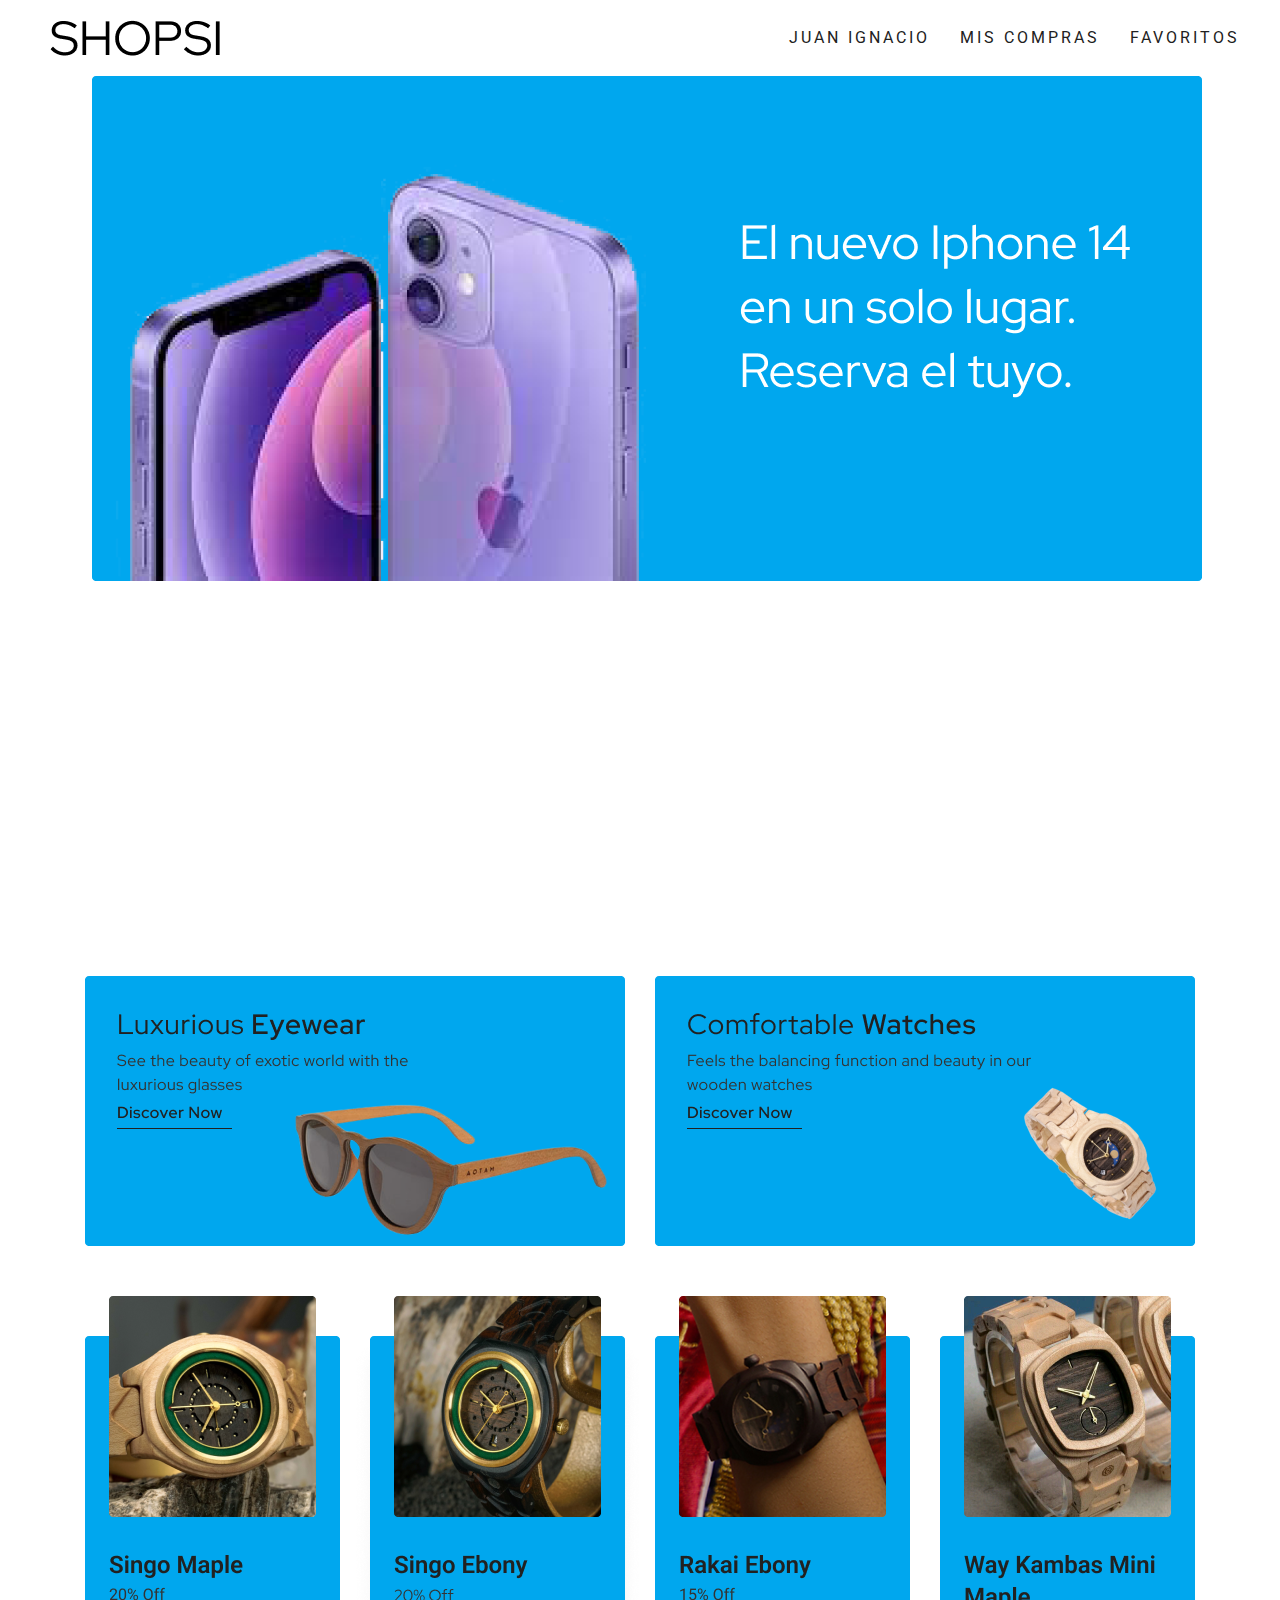
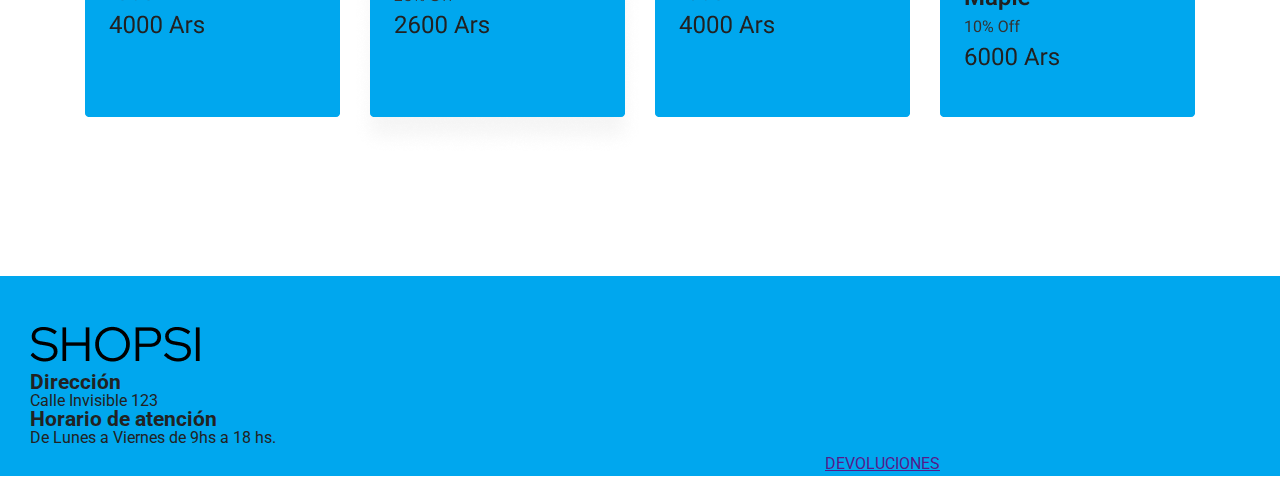
==== index.html @ 846dbc86 "first commit" ====
<!DOCTYPE html>
<html lang="en">

<head>
    <meta charset="UTF-8">
    <meta http-equiv="X-UA-Compatible" content="IE=edge">
    <meta name="viewport" content="width=device-width, initial-scale=1.0">
    <link rel="preconnect" href="https://fonts.googleapis.com">
    <link rel="preconnect" href="https://fonts.gstatic.com" crossorigin>
    <link href="https://fonts.googleapis.com/css2?family=Roboto&display=swap" rel="stylesheet">
    <link rel="stylesheet" href="./CSS/style.css">
    <link rel="stylesheet" href="./CSS/reset.css">
    <title>Challange CargoFive</title>
</head>

<body>
    <header class="header">
        <span class="logo">
            <p><img src="./SRC/SHOPSI.png" alt=""></p>
        </span>
        <nav class="nav">
            <a href="" class="link">Juan Ignacio</a>
            <a href="" class="link">Mis Compras</a>
            <a href="" class="link link-button">Favoritos</a>
        </nav>
    </header>
    <section class="main-text">
        <div class="main-text-principal ">
            <img src="./SRC/MainArticleprincipal.png" alt="" class="">
        </div>
    </section>
    <section class="second-part">
        <div class="second-part-SP ">
            <img src="./SRC/Favoritos.png" alt="" class="firstImg">
            <img src="./SRC/Watches.png" alt="">
        </div>
    </section>
    <footer class="footer" id="Contacto">
        <img src="./SRC/SHOPSI.png" alt="">
        <div class="paragraph">
            <h5>Dirección</h5>
            <p>Calle Invisible 123</p>
            <h5>Horario de atención</h5>
            <p>De Lunes a Viernes
                de 9hs a 18 hs.</p>
        </div>
        <div class="box">
            <a href="" class="btn">DEVOLUCIONES</a>
        </div>
    </footer>

</body>

</html>
---- CSS/style.css ----
*,
*:after,
*:before {
  -webkit-box-sizing: border-box;
          box-sizing: border-box;
}

/* Color Theme Swatches in Hex */
/*FONT*/
html {
  scroll-behavior: smooth;
}

html::-webkit-scrollbar {
  width: 10px;
  height: 8px;
}

html::-webkit-scrollbar-thumb {
  background: #00A7EE;
  border-radius: 4px;
}

html::-webkit-scrollbar-thumb:active {
  background-color: #00A7EE;
}

html body {
  font-family: "Roboto", sans-serif;
  background-color: #fff;
  overflow-x: hidden;
}

html body .header {
  padding: 20px;
  display: -webkit-box;
  display: -ms-flexbox;
  display: flex;
  -webkit-box-pack: justify;
      -ms-flex-pack: justify;
          justify-content: space-between;
}

html body .header .logo p {
  margin-left: 30px;
}

html body .header .nav {
  display: -webkit-box;
  display: -ms-flexbox;
  display: flex;
  font-family: "Roboto", sans-serif;
}

html body .header .nav .link {
  padding: 10px;
  margin-right: 10px;
  color: #212121;
  text-decoration: none;
  text-transform: uppercase;
  letter-spacing: 3px;
  font-family: "Roboto", sans-serif;
  -webkit-transition: all 0.2s;
  transition: all 0.2s;
  position: relative;
  display: inline-block;
}

html body .header .nav .link::after {
  content: "";
  position: absolute;
  bottom: 0;
  left: 0;
  right: 100%;
  display: inline-block;
  height: 0.1rem;
  background: #00A7EE;
  -webkit-transition: all 0.25s cubic-bezier(1, 0.1, 0.16, 0.9);
  transition: all 0.25s cubic-bezier(1, 0.1, 0.16, 0.9);
}

html body .header .nav .link:hover {
  color: #00A7EE;
}

html body .header .nav .link:hover::after {
  right: 0;
  height: 1px;
  background: #00A7EE;
}

html body .main-text {
  max-width: 100%;
  min-height: 100vh;
}

html body .main-text-principal {
  display: -webkit-box;
  display: -ms-flexbox;
  display: flex;
  -webkit-box-pack: center;
      -ms-flex-pack: center;
          justify-content: center;
  -webkit-box-align: center;
      -ms-flex-align: center;
          align-items: center;
}

html body .second-part {
  max-width: 100%;
  min-height: 100vh;
}

html body .second-part-SP {
  display: -webkit-box;
  display: -ms-flexbox;
  display: flex;
  -webkit-box-pack: center;
      -ms-flex-pack: center;
          justify-content: center;
  -webkit-box-align: center;
      -ms-flex-align: center;
          align-items: center;
  -webkit-box-orient: vertical;
  -webkit-box-direction: normal;
      -ms-flex-direction: column;
          flex-direction: column;
}

html body .second-part-SP .firstImg {
  margin-bottom: 50px;
}

html body .footer {
  width: 100%;
  height: 200px;
  background-color: #00A7EE;
  font-family: "Roboto", sans-serif;
}

html body .footer img {
  margin: 50px 0 0 30px;
}

html body .footer .paragraph {
  margin: 10px 0px 0px 30px;
  display: -webkit-box;
  display: -ms-flexbox;
  display: flex;
  -webkit-box-orient: vertical;
  -webkit-box-direction: normal;
      -ms-flex-direction: column;
          flex-direction: column;
}

html body .footer .paragraph h5 {
  font-size: 1.3rem;
  font-weight: bold;
}

html body .footer .box {
  background-color: #00A7EE;
}

html body .footer .box .btn {
  margin-right: 300px;
  float: right;
  padding: 10px 40px;
}
/*# sourceMappingURL=style.css.map */
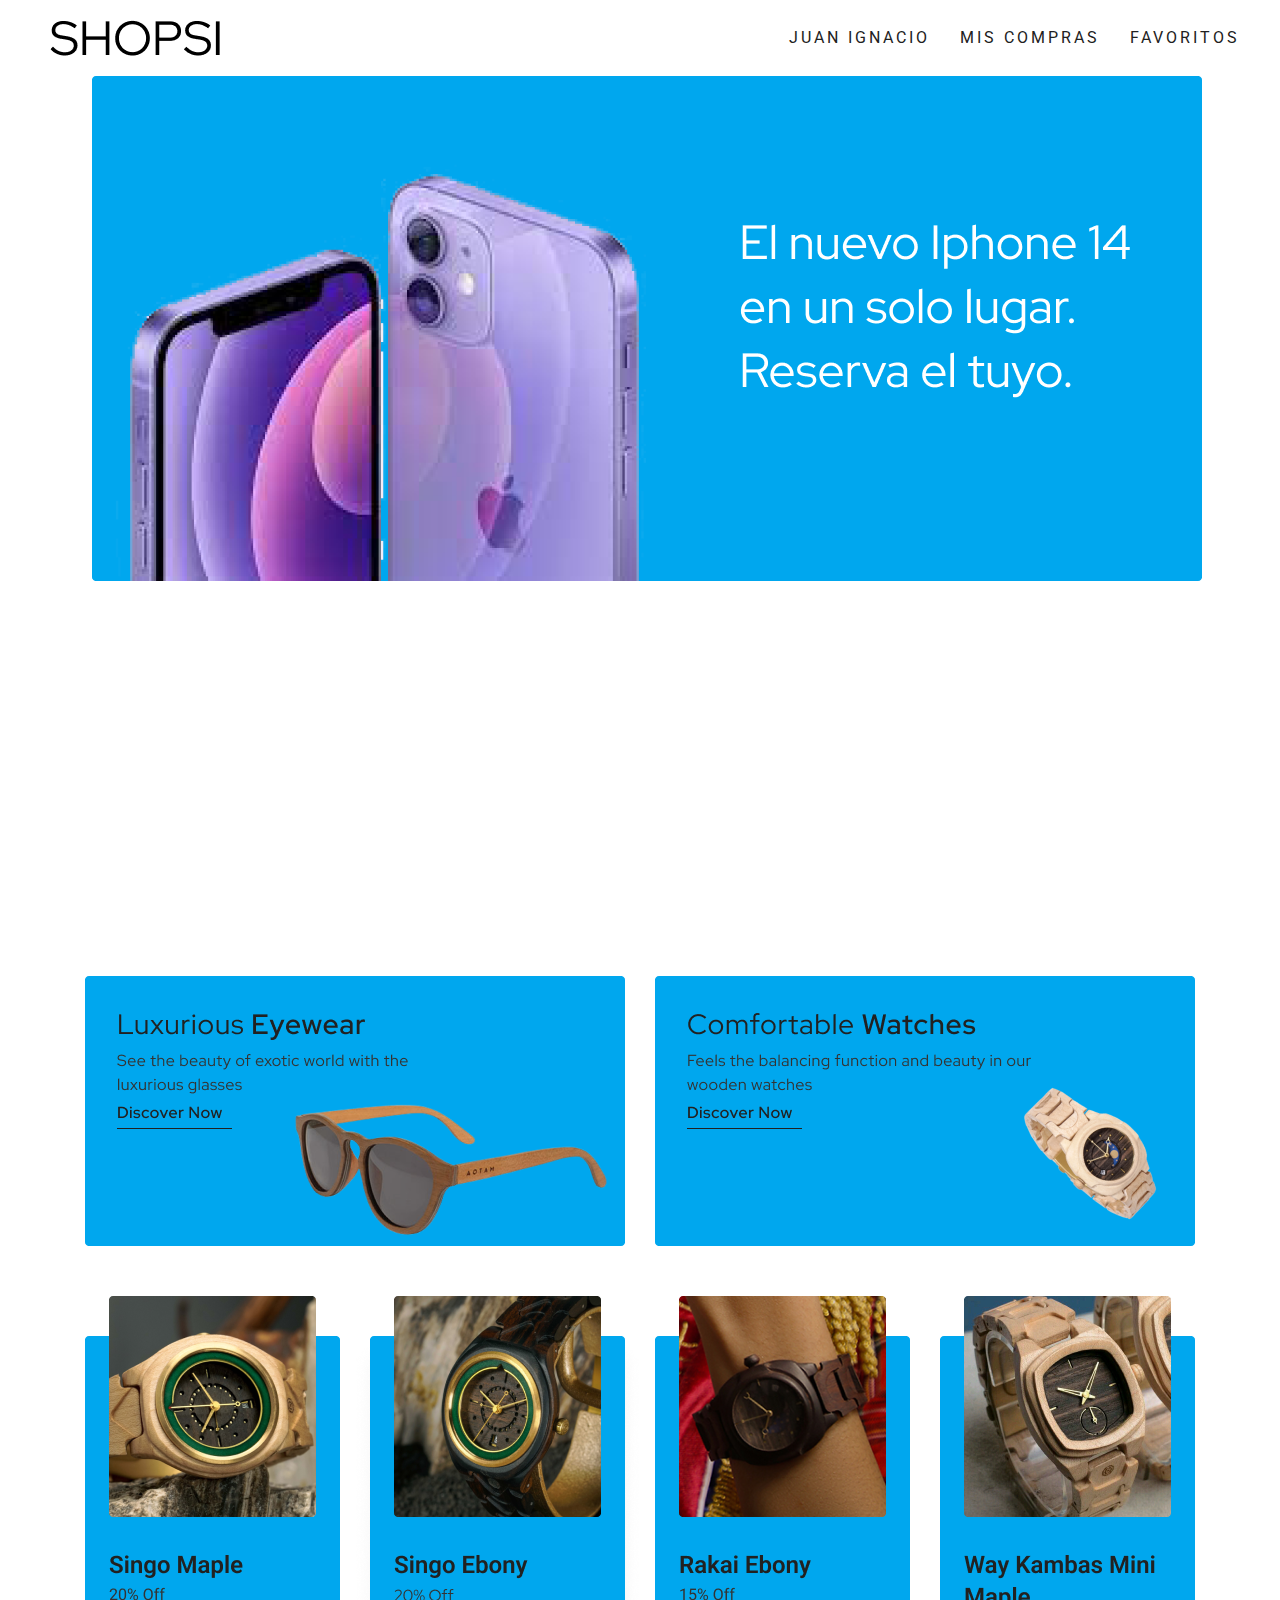
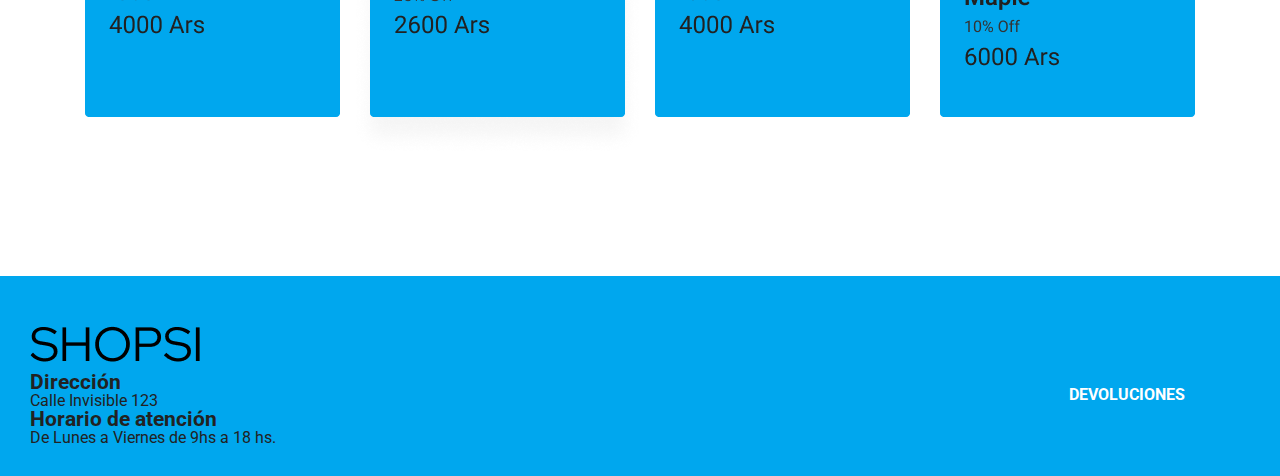
==== commit 48a9dc10: "Challange finish" ====
--- a/index.html
+++ b/index.html
@@ -8,8 +8,12 @@
     <link rel="preconnect" href="https://fonts.googleapis.com">
     <link rel="preconnect" href="https://fonts.gstatic.com" crossorigin>
     <link href="https://fonts.googleapis.com/css2?family=Roboto&display=swap" rel="stylesheet">
-    <link rel="stylesheet" href="./CSS/style.css">
+    <link rel="stylesheet" href="./sass/style.css">
     <link rel="stylesheet" href="./CSS/reset.css">
+    <link rel="apple-touch-icon" sizes="180x180" href="./SRC/favicon.ico">
+    <link rel="icon" type="image/png" sizes="32x32" href="./SRC/favicon.ico">
+    <link rel="icon" type="image/png" sizes="16x16" href="./SRC/favicon.ico">
+
     <title>Challange CargoFive</title>
 </head>
 
@@ -37,15 +41,18 @@
     </section>
     <footer class="footer" id="Contacto">
         <img src="./SRC/SHOPSI.png" alt="">
-        <div class="paragraph">
-            <h5>Dirección</h5>
-            <p>Calle Invisible 123</p>
-            <h5>Horario de atención</h5>
-            <p>De Lunes a Viernes
-                de 9hs a 18 hs.</p>
-        </div>
-        <div class="box">
-            <a href="" class="btn">DEVOLUCIONES</a>
+        <br />
+        <div class="boxs">
+            <div class="paragraph">
+                <h5>Dirección</h5>
+                <p>Calle Invisible 123</p>
+                <h5>Horario de atención</h5>
+                <p>De Lunes a Viernes
+                    de 9hs a 18 hs.</p>
+            </div>
+            <div class="box">
+                <a href="./OtherPage/op.html" class="btn">DEVOLUCIONES</a>
+            </div>
         </div>
     </footer>
 
--- a/sass/style.css
+++ b/sass/style.css
@@ -0,0 +1,197 @@
+*,
+*:after,
+*:before {
+  -webkit-box-sizing: border-box;
+          box-sizing: border-box;
+}
+
+/* Color Theme Swatches in Hex */
+/*FONT*/
+html {
+  scroll-behavior: smooth;
+}
+
+html::-webkit-scrollbar {
+  width: 10px;
+  height: 8px;
+}
+
+html::-webkit-scrollbar-thumb {
+  background: #00A7EE;
+  border-radius: 4px;
+}
+
+html::-webkit-scrollbar-thumb:active {
+  background-color: #00A7EE;
+}
+
+html body {
+  font-family: "Roboto", sans-serif;
+  background-color: #fff;
+  overflow-x: hidden;
+}
+
+html body .header {
+  padding: 20px;
+  display: -webkit-box;
+  display: -ms-flexbox;
+  display: flex;
+  -webkit-box-pack: justify;
+      -ms-flex-pack: justify;
+          justify-content: space-between;
+}
+
+html body .header .logo p {
+  margin-left: 30px;
+}
+
+html body .header .nav {
+  display: -webkit-box;
+  display: -ms-flexbox;
+  display: flex;
+  font-family: "Roboto", sans-serif;
+}
+
+html body .header .nav .link {
+  padding: 10px;
+  margin-right: 10px;
+  color: #212121;
+  text-decoration: none;
+  text-transform: uppercase;
+  letter-spacing: 3px;
+  font-family: "Roboto", sans-serif;
+  -webkit-transition: all 0.2s;
+  transition: all 0.2s;
+  position: relative;
+  display: inline-block;
+}
+
+html body .header .nav .link::after {
+  content: "";
+  position: absolute;
+  bottom: 0;
+  left: 0;
+  right: 100%;
+  display: inline-block;
+  height: 0.1rem;
+  background: #00A7EE;
+  -webkit-transition: all 0.25s cubic-bezier(1, 0.1, 0.16, 0.9);
+  transition: all 0.25s cubic-bezier(1, 0.1, 0.16, 0.9);
+}
+
+html body .header .nav .link:hover {
+  color: #00A7EE;
+}
+
+html body .header .nav .link:hover::after {
+  right: 0;
+  height: 1px;
+  background: #00A7EE;
+}
+
+html body .main-text {
+  max-width: 100%;
+  min-height: 100vh;
+}
+
+html body .main-text-principal {
+  display: -webkit-box;
+  display: -ms-flexbox;
+  display: flex;
+  -webkit-box-pack: center;
+      -ms-flex-pack: center;
+          justify-content: center;
+  -webkit-box-align: center;
+      -ms-flex-align: center;
+          align-items: center;
+}
+
+html body .second-part {
+  max-width: 100%;
+  min-height: 100vh;
+}
+
+html body .second-part-SP {
+  display: -webkit-box;
+  display: -ms-flexbox;
+  display: flex;
+  -webkit-box-pack: center;
+      -ms-flex-pack: center;
+          justify-content: center;
+  -webkit-box-align: center;
+      -ms-flex-align: center;
+          align-items: center;
+  -webkit-box-orient: vertical;
+  -webkit-box-direction: normal;
+      -ms-flex-direction: column;
+          flex-direction: column;
+}
+
+html body .second-part-SP .firstImg {
+  margin-bottom: 50px;
+}
+
+html body .footer {
+  width: 100%;
+  height: 200px;
+  background-color: #00A7EE;
+  font-family: "Roboto", sans-serif;
+}
+
+html body .footer img {
+  margin: 50px 0 0 30px;
+}
+
+html body .footer .boxs {
+  display: -webkit-box;
+  display: -ms-flexbox;
+  display: flex;
+  width: 100vw;
+  -webkit-box-pack: justify;
+      -ms-flex-pack: justify;
+          justify-content: space-between;
+}
+
+html body .footer .boxs .paragraph {
+  margin: 10px 0px 0px 30px;
+  display: -webkit-box;
+  display: -ms-flexbox;
+  display: flex;
+  -webkit-box-orient: vertical;
+  -webkit-box-direction: normal;
+      -ms-flex-direction: column;
+          flex-direction: column;
+}
+
+html body .footer .boxs .paragraph h5 {
+  font-size: 1.3rem;
+  font-weight: bold;
+}
+
+html body .footer .boxs .box {
+  background-color: #00A7EE;
+  margin-right: 50px;
+}
+
+html body .footer .boxs .box .btn {
+  text-align: center;
+  text-decoration: none;
+  font-family: "Roboto", sans-serif;
+  display: inline-block;
+  color: #fff;
+  background: #7F8C8D;
+  padding: 15px 40px;
+  white-space: nowrap;
+  margin: 10px 5px;
+  -webkit-transition: all 0.2s ease-in-out;
+  transition: all 0.2s ease-in-out;
+  background: #00A7EE;
+  font-weight: bold;
+}
+
+html body .footer .boxs .box .btn:hover {
+  background: #fcfcfc;
+  color: #00A7EE;
+  font-weight: bold;
+}
+/*# sourceMappingURL=style.css.map */